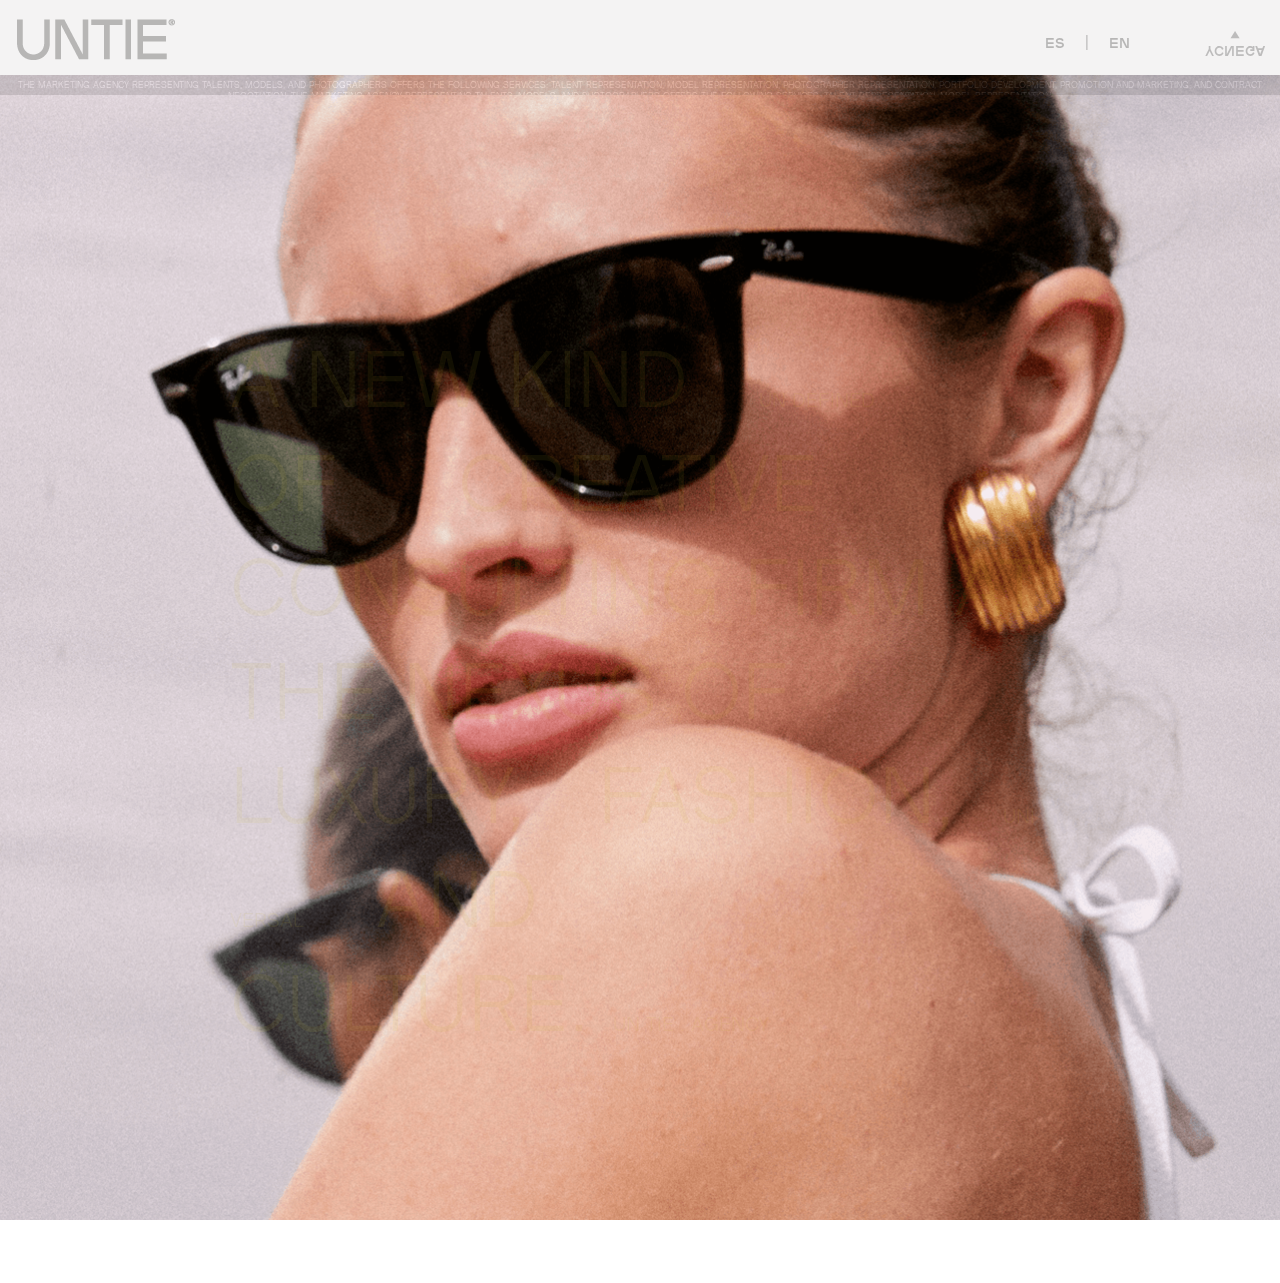
==== index.html @ 55432524 "Master 2" ====
<!DOCTYPE html>
<html lang="en">
  <head>
    <meta charset="UTF-8" />
    <meta http-equiv="X-UA-Compatible" content="IE=edge" />
    <meta name="viewport" content="width=device-width, initial-scale=1.0" />
    <title>untie.agency</title>
    <link rel="stylesheet" href="index.css" />
    <script src="https://code.jquery.com/jquery-3.6.0.min.js"></script>
  </head>
  <body>
    <div class="main-section">
      <div class="carousel-container">
        <div
          class="image-slide"
          style="background-image: url(PHOTOS/01.png)"
        ></div>
        <div
          class="image-slide"
          style="background-image: url(PHOTOS/02.png)"
        ></div>
        <div
          class="image-slide"
          style="background-image: url(PHOTOS/03.png)"
        ></div>
        <div
          class="image-slide"
          style="background-image: url(PHOTOS/04.png)"
        ></div>
        <div
          class="image-slide"
          style="background-image: url(PHOTOS/05.png)"
        ></div>
        <div
          class="image-slide"
          style="background-image: url(PHOTOS/06.png)"
        ></div>
        <div
          class="image-slide"
          style="background-image: url(PHOTOS/07.png)"
        ></div>
        <div
          class="image-slide"
          style="background-image: url(PHOTOS/08.png)"
        ></div>
        <div
          class="image-slide"
          style="background-image: url(PHOTOS/09.png)"
        ></div>
        <div
          class="image-slide"
          style="background-image: url(PHOTOS/10.png)"
        ></div>
        <div
          class="image-slide"
          style="background-image: url(PHOTOS/11.png)"
        ></div>
        <div
          class="image-slide"
          style="background-image: url(PHOTOS/12.png)"
        ></div>
        <div
          class="image-slide"
          style="background-image: url(PHOTOS/13.png)"
        ></div>
        <div
          class="image-slide"
          style="background-image: url(PHOTOS/14.png)"
        ></div>
        <div
          class="image-slide"
          style="background-image: url(PHOTOS/15.png)"
        ></div>
        <div
          class="image-slide"
          style="background-image: url(PHOTOS/16.png)"
        ></div>
        <!-- nav -->
        <nav>
          <div class="navbar">
            <a href="index.html"
              ><img
                src="LOGO/UNTIE_LOGO 2 mas peque.png"
                alt="UNTIE LOGO"
                class="nav-logo"
            /></a>
            <div class="nav-buttons">
              <div class="language-button-container">
                <button class="language-button"><a href="#">ES</a></button>
                <span class="language-button-span">|</span>
                <button class="language-button"><a href="#">EN</a></button>
              </div>
              <button class="hamburger-button" id="toggleButton">
                <span class="hamburger-button-triangle"> ▼</span><br />
                <span class="hamburger-button-agency">YCNEGA </span>
              </button>
            </div>
          </div>
        </nav>
        <div id="overlay">
          <div class="nav-menu">
            <div id="nav-content">
              <ul>
                <li class="nav-menu-b">
                  <a href="index.html"><p class="justify-text">ABOUT</p></a>
                </li>
                <li class="nav-menu-b">
                  <a href="#"><p class="justify-text">TALENTS</p></a>
                </li>
                <li class="nav-menu-b">
                  <a href="#"><p class="justify-text">WHAT WE DO</p></a>
                </li>
                <li class="nav-menu-a">
                  <a href="#"><p class="justify-text">TALENT MANAGEMENT</p></a>
                </li>
                <li class="nav-menu-a">
                  <a href="#"><p class="justify-text">STRATEGY</p></a>
                </li>
                <li class="nav-menu-a">
                  <a href="#"><p class="justify-text">BRANDING</p></a>
                </li>
                <li class="nav-menu-a">
                  <a href="#"><p class="justify-text">DIGITAL</p></a>
                </li>
                <li class="nav-menu-a">
                  <a href="#"><p class="justify-text">CONTENT PRODUCTION</p></a>
                </li>
                <li class="nav-menu-a">
                  <a href="#"><p class="justify-text">PUBLIC RELATIONS</p></a>
                </li>
                <li class="nav-menu-b">
                  <a href="#"><p class="justify-text">TEAM</p></a>
                </li>
                <li class="nav-menu-b">
                  <a href="#"><p class="justify-text">WORK WITH US</p></a>
                </li>
              </ul>
            </div>
          </div>
        </div>
        <!-- text-bar -->

        <div class="textbar">
          <p class="textbar-text">
            The marketing agency representing talents, models, and photographers
            offers the following services: talent representation, model
            representation, photographer representation, portfolio development,
            promotion and marketing, and contract negotiation. The marketing
            agency representing talents, models, and photographers offers the
            following services: talent representation, model representation,
          </p>
        </div>

        <!-- main tittle  -->

        <div class="main-tittle">
          <h1>
            A NEW KIND &nbsp <span>UN DEFINED</span> &nbsp OF &nbsp &nbsp
            CREATIVE <br />
            CONSULTING FIRM AT THE NEXUS OF <br />LUXURY, &nbsp FASHION,
            &nbsp<span>UNI VERSAL</span> &nbsp AND <br />CULTURE.
            <span>UN TIE . AGENCY</span>
          </h1>
        </div>
      </div>
    </div>
    <script src="index.js"></script>
  </body>
</html>
---- index.css ----
@font-face {
    font-family: "plaak-light";
    src: url("Fonts/Plaak\ -\ 26-Ney-Light-205TF.ttf");
  }
  @font-face {
    font-family: "plaak-regular";
    src: url("Fonts/Plaak\ -\ 36-Ney-Regular-205TF.ttf");
  }
  @font-face {
    font-family: "plaak-bold";
    src: url("Fonts/Plaak\ -\ 46-Ney-Bold-205TF.ttf");
  }
  @font-face {
    font-family: "plaak-heavy";
    src: url("Fonts/Plaak\ -\ 56-Ney-Heavy-205TF.ttf");
  }

* {
    padding: 0;
    margin: 0;
    box-sizing: border-box;
  }


  body {
    font-family: "plaak-light", sans-serif;
  }

  .main-section {
    height: 1220px;
    width: auto;
  }

/* carousel */

  .carousel-container {
    position: relative;
    width: 100%;
    height: 100%;
  }
  
  .image-slide {
    background-size: cover;
    background-position: center;
    position: absolute;
    width: 100%;
    height: 100%;
    transition: opacity 2s ease-in-out;
    opacity: 0;
  }
  
  .image-slide:first-child {
    opacity: 1;
  }  
/* navbar */

  nav {
    background-color:transparent;
    overflow: hidden;
    position: sticky;
    top: 0;
    left: 0;
    width: 100%;
    z-index: 999;
    opacity: 1;
    height: 75px;
  }

 nav:hover {
    background-color: #f4f3f3;
  } 

  .navbar {
    display: flex;
    justify-content: space-between;
    align-items: center;
    background-color: transparent;
    overflow: hidden;
  }

   .nav-logo {
    padding: 10px;
  } 
  
  .nav-buttons {
    border: none;
    background-color: transparent;
    cursor: pointer;
    display: flex;
    padding: 15px;
  }
  
  .hamburger-button {
    background-color: transparent;
    color:  #333;
    border: none;
    cursor: pointer;
    font-family: "plaak-bold";

  }

  .hamburger-button-triangle {
    transform: rotateY(180deg);
    transform: rotateX(180deg);
    display: inline-block;
  }

  .hamburger-button-agency {
    transform: rotateY(180deg);
    transform: rotateX(180deg);
    display: inline-block;
  }
  
  .newPosition {
    transform: rotateY(180deg);
    transform: rotateX(180deg);
    display: inline-block;
  }

  .language-button-container {
    margin-right: 60px;
    display: flex;
  }
  .language-button {
    font-weight: bold;
    border: none;
    background-color: transparent;
    font-family: "plaak-bold";
  }

  
  .language-button a {
    background-color: transparent;
    color: #1d1d1b;
    padding: 10px 15px;
    text-decoration: none;
  }
  
  .language-button a:hover {
    /* background-color: #333; */
    color: #1d1d1b;
  }
  
  .language-button-span {
    padding: 5px;
  }
  #overlay {
    display: none;
    position: fixed;
    top: 0;
    left: 0;
    width: 100%;
    height: 100%;
    background-color: transparent;
    z-index: 998;
  }
  
  .nav-menu {
    position: fixed;
    top: 0;
    left: 0;
    width: 100%;
    height: 100%;
    background-color: #1d1d1b;
    font-size: 36px;
    letter-spacing: -2.3px;
    box-sizing: border-box;
    z-index: 999;
    display: flex;
    justify-content: center;
    align-items: center;
    flex-direction: column;
    word-spacing: -1px;
  }

  .nav-menu ul {
    list-style: none;
    padding: 0;
  }
  
  .nav-menu ul li {
    margin-bottom: 20px;
  }
  
  .nav-menu ul li a {
    color:#f4f3f3;
    text-decoration: none;
    text-align: center;
  }

  .nav-menu-a {
    font-size: 15px;
    letter-spacing: -0.4px;
    margin-top: -12px;
  }

  .nav-menu-a:hover {
    font-size: 15.8px;
    letter-spacing: 0.8px;
    transition: 0.5s ease-in-out;
  }
  .nav-menu-b:hover {
    font-size: 38px;
    letter-spacing: 1px;
    transition: 0.5s ease-in-out;
  }

  .nav-menu ul li a:hover {
    color: #ffffff;
  }
  
/* textbar */

  .textbar {
    position: relative;
    height: 20px;
    align-items: center;
    overflow: hidden;
    background-color:#1d1d1b;
    padding: 4px;
    /* opacity: 0.9; */
  }
  
  .textbar-text {
    position: relative;
    /* margin-top: 8px; */
    /* margin-bottom: 8px; */
    color: #f4f3f3;
    font-size: 9px;
    overflow: hidden;
    text-align: center;
    padding-bottom: 0.3px;
  }

.animate {
    animation: move-left 28s linear infinite; 
  }
  
  @keyframes move-left {
    0% {
      right: 0;
    }
    100% {
      right: calc(100vw - 100px);
    }
  }
  
/* main tittle */

.main-tittle {
    display: flex;
    justify-content: center;
    flex-direction: column;
    align-items: center;
    align-content: center;
    padding: 230px;
    line-height: 1.3;
  }
  
  .main-tittle h1 {
    position: relative;
    font-family: "plaak-light";
    font-size: 80px;
    color: #cbb921;
    mix-blend-mode: exclusion;
    font-weight: 205;
  }
  
  .main-tittle span {
    position: relative;
    font-family: "plaak-light";
    font-size: 20px;
    color: #cbb921;
    mix-blend-mode: exclusion;
    font-weight: 205;
  }
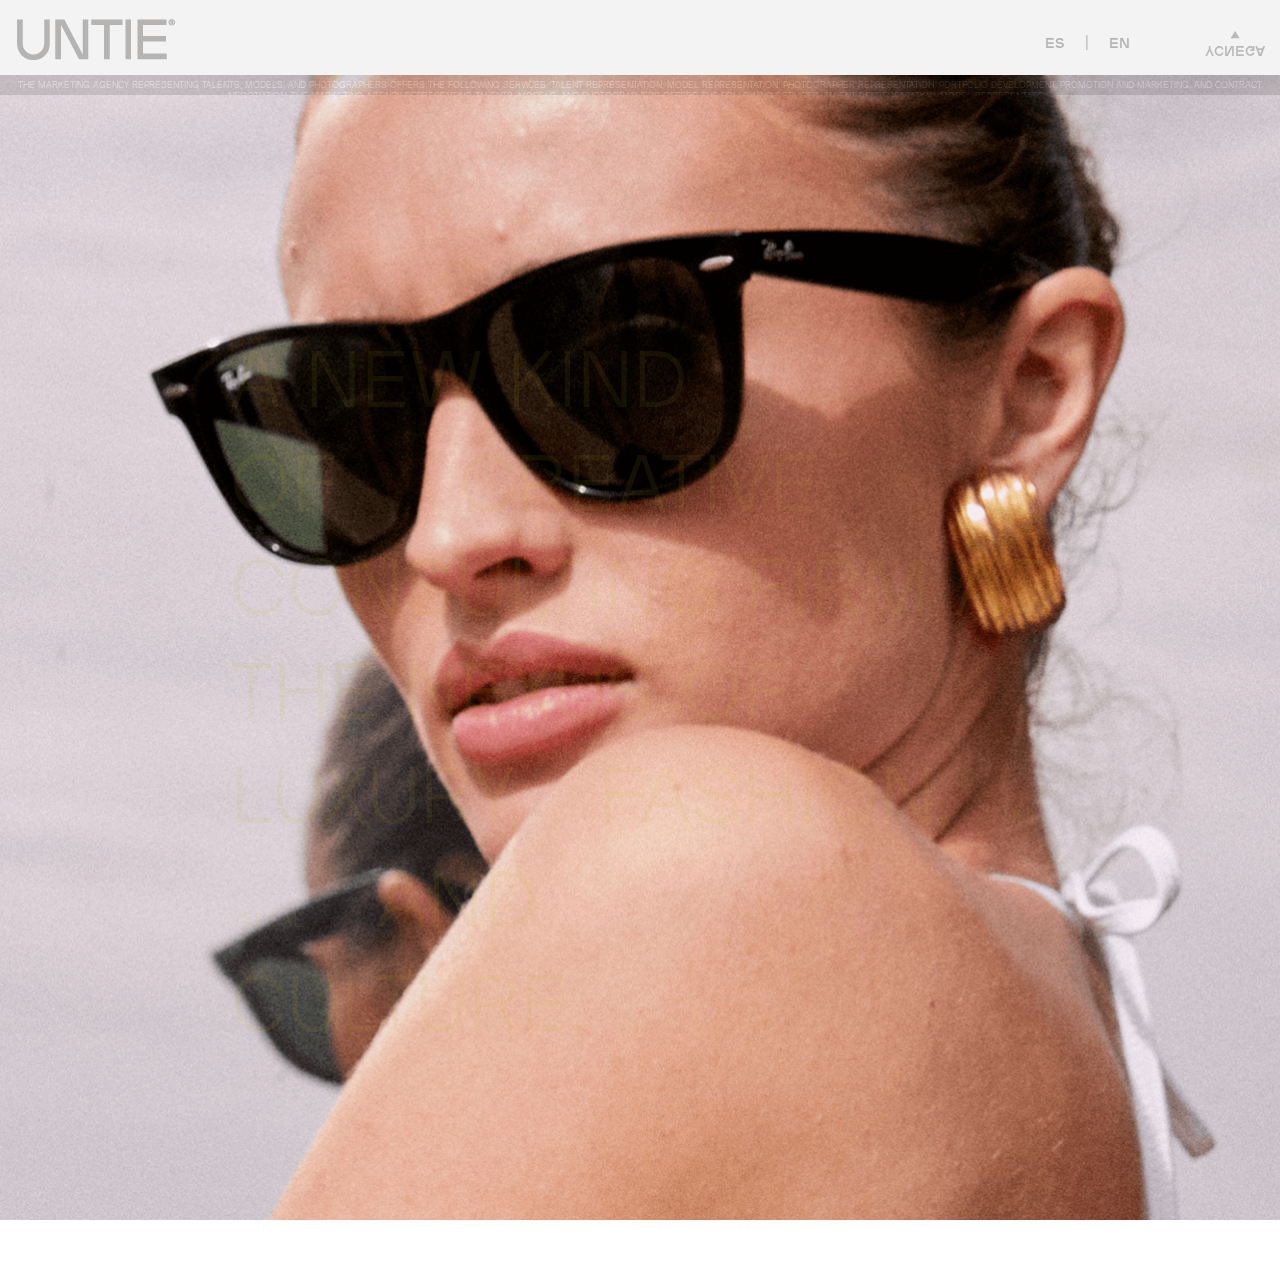
==== commit cca1b480: "Add files via upload" ====
--- a/index.html
+++ b/index.html
@@ -1,169 +1,169 @@
-<!DOCTYPE html>
-<html lang="en">
-  <head>
-    <meta charset="UTF-8" />
-    <meta http-equiv="X-UA-Compatible" content="IE=edge" />
-    <meta name="viewport" content="width=device-width, initial-scale=1.0" />
-    <title>untie.agency</title>
-    <link rel="stylesheet" href="index.css" />
-    <script src="https://code.jquery.com/jquery-3.6.0.min.js"></script>
-  </head>
-  <body>
-    <div class="main-section">
-      <div class="carousel-container">
-        <div
-          class="image-slide"
-          style="background-image: url(PHOTOS/01.png)"
-        ></div>
-        <div
-          class="image-slide"
-          style="background-image: url(PHOTOS/02.png)"
-        ></div>
-        <div
-          class="image-slide"
-          style="background-image: url(PHOTOS/03.png)"
-        ></div>
-        <div
-          class="image-slide"
-          style="background-image: url(PHOTOS/04.png)"
-        ></div>
-        <div
-          class="image-slide"
-          style="background-image: url(PHOTOS/05.png)"
-        ></div>
-        <div
-          class="image-slide"
-          style="background-image: url(PHOTOS/06.png)"
-        ></div>
-        <div
-          class="image-slide"
-          style="background-image: url(PHOTOS/07.png)"
-        ></div>
-        <div
-          class="image-slide"
-          style="background-image: url(PHOTOS/08.png)"
-        ></div>
-        <div
-          class="image-slide"
-          style="background-image: url(PHOTOS/09.png)"
-        ></div>
-        <div
-          class="image-slide"
-          style="background-image: url(PHOTOS/10.png)"
-        ></div>
-        <div
-          class="image-slide"
-          style="background-image: url(PHOTOS/11.png)"
-        ></div>
-        <div
-          class="image-slide"
-          style="background-image: url(PHOTOS/12.png)"
-        ></div>
-        <div
-          class="image-slide"
-          style="background-image: url(PHOTOS/13.png)"
-        ></div>
-        <div
-          class="image-slide"
-          style="background-image: url(PHOTOS/14.png)"
-        ></div>
-        <div
-          class="image-slide"
-          style="background-image: url(PHOTOS/15.png)"
-        ></div>
-        <div
-          class="image-slide"
-          style="background-image: url(PHOTOS/16.png)"
-        ></div>
-        <!-- nav -->
-        <nav>
-          <div class="navbar">
-            <a href="index.html"
-              ><img
-                src="LOGO/UNTIE_LOGO 2 mas peque.png"
-                alt="UNTIE LOGO"
-                class="nav-logo"
-            /></a>
-            <div class="nav-buttons">
-              <div class="language-button-container">
-                <button class="language-button"><a href="#">ES</a></button>
-                <span class="language-button-span">|</span>
-                <button class="language-button"><a href="#">EN</a></button>
-              </div>
-              <button class="hamburger-button" id="toggleButton">
-                <span class="hamburger-button-triangle"> ▼</span><br />
-                <span class="hamburger-button-agency">YCNEGA </span>
-              </button>
-            </div>
-          </div>
-        </nav>
-        <div id="overlay">
-          <div class="nav-menu">
-            <div id="nav-content">
-              <ul>
-                <li class="nav-menu-b">
-                  <a href="index.html"><p class="justify-text">ABOUT</p></a>
-                </li>
-                <li class="nav-menu-b">
-                  <a href="#"><p class="justify-text">TALENTS</p></a>
-                </li>
-                <li class="nav-menu-b">
-                  <a href="#"><p class="justify-text">WHAT WE DO</p></a>
-                </li>
-                <li class="nav-menu-a">
-                  <a href="#"><p class="justify-text">TALENT MANAGEMENT</p></a>
-                </li>
-                <li class="nav-menu-a">
-                  <a href="#"><p class="justify-text">STRATEGY</p></a>
-                </li>
-                <li class="nav-menu-a">
-                  <a href="#"><p class="justify-text">BRANDING</p></a>
-                </li>
-                <li class="nav-menu-a">
-                  <a href="#"><p class="justify-text">DIGITAL</p></a>
-                </li>
-                <li class="nav-menu-a">
-                  <a href="#"><p class="justify-text">CONTENT PRODUCTION</p></a>
-                </li>
-                <li class="nav-menu-a">
-                  <a href="#"><p class="justify-text">PUBLIC RELATIONS</p></a>
-                </li>
-                <li class="nav-menu-b">
-                  <a href="#"><p class="justify-text">TEAM</p></a>
-                </li>
-                <li class="nav-menu-b">
-                  <a href="#"><p class="justify-text">WORK WITH US</p></a>
-                </li>
-              </ul>
-            </div>
-          </div>
-        </div>
-        <!-- text-bar -->
-
-        <div class="textbar">
-          <p class="textbar-text">
-            The marketing agency representing talents, models, and photographers
-            offers the following services: talent representation, model
-            representation, photographer representation, portfolio development,
-            promotion and marketing, and contract negotiation. The marketing
-            agency representing talents, models, and photographers offers the
-            following services: talent representation, model representation,
-          </p>
-        </div>
-
-        <!-- main tittle  -->
-
-        <div class="main-tittle">
-          <h1>
-            A NEW KIND &nbsp <span>UN DEFINED</span> &nbsp OF &nbsp &nbsp
-            CREATIVE <br />
-            CONSULTING FIRM AT THE NEXUS OF <br />LUXURY, &nbsp FASHION,
-            &nbsp<span>UNI VERSAL</span> &nbsp AND <br />CULTURE.
-            <span>UN TIE . AGENCY</span>
-          </h1>
-        </div>
-      </div>
-    </div>
-    <script src="index.js"></script>
-  </body>
-</html>
+<!DOCTYPE html>
+<html lang="en">
+  <head>
+    <meta charset="UTF-8" />
+    <meta http-equiv="X-UA-Compatible" content="IE=edge" />
+    <meta name="viewport" content="width=device-width, initial-scale=1.0" />
+    <title>untie.agency</title>
+    <link rel="stylesheet" href="index.css" />
+    <script src="https://code.jquery.com/jquery-3.6.0.min.js"></script>
+  </head>
+  <body>
+    <div class="main-section">
+      <div class="carousel-container">
+        <div
+          class="image-slide"
+          style="background-image: url(PHOTOS/01.png)"
+        ></div>
+        <div
+          class="image-slide"
+          style="background-image: url(PHOTOS/02.png)"
+        ></div>
+        <div
+          class="image-slide"
+          style="background-image: url(PHOTOS/03.png)"
+        ></div>
+        <div
+          class="image-slide"
+          style="background-image: url(PHOTOS/04.png)"
+        ></div>
+        <div
+          class="image-slide"
+          style="background-image: url(PHOTOS/05.png)"
+        ></div>
+        <div
+          class="image-slide"
+          style="background-image: url(PHOTOS/06.png)"
+        ></div>
+        <div
+          class="image-slide"
+          style="background-image: url(PHOTOS/07.png)"
+        ></div>
+        <div
+          class="image-slide"
+          style="background-image: url(PHOTOS/08.png)"
+        ></div>
+        <div
+          class="image-slide"
+          style="background-image: url(PHOTOS/09.png)"
+        ></div>
+        <div
+          class="image-slide"
+          style="background-image: url(PHOTOS/10.png)"
+        ></div>
+        <div
+          class="image-slide"
+          style="background-image: url(PHOTOS/11.png)"
+        ></div>
+        <div
+          class="image-slide"
+          style="background-image: url(PHOTOS/12.png)"
+        ></div>
+        <div
+          class="image-slide"
+          style="background-image: url(PHOTOS/13.png)"
+        ></div>
+        <div
+          class="image-slide"
+          style="background-image: url(PHOTOS/14.png)"
+        ></div>
+        <div
+          class="image-slide"
+          style="background-image: url(PHOTOS/15.png)"
+        ></div>
+        <div
+          class="image-slide"
+          style="background-image: url(PHOTOS/16.png)"
+        ></div>
+        <!-- nav -->
+        <nav>
+          <div class="navbar">
+            <a href="index.html"
+              ><img
+                src="LOGO/UNTIE_LOGO 2 mas peque.png"
+                alt="UNTIE LOGO"
+                class="nav-logo"
+            /></a>
+            <div class="nav-buttons">
+              <div class="language-button-container">
+                <button class="language-button"><a href="#">ES</a></button>
+                <span class="language-button-span">|</span>
+                <button class="language-button"><a href="#">EN</a></button>
+              </div>
+              <button class="hamburger-button" id="toggleButton">
+                <span class="hamburger-button-triangle"> ▼</span><br />
+                <span class="hamburger-button-agency">YCNEGA </span>
+              </button>
+            </div>
+          </div>
+        </nav>
+        <div id="overlay">
+          <div class="nav-menu">
+            <div id="nav-content">
+              <ul>
+                <li class="nav-menu-b">
+                  <a href="index.html"><p class="justify-text">ABOUT</p></a>
+                </li>
+                <li class="nav-menu-b">
+                  <a href="#"><p class="justify-text">TALENTS</p></a>
+                </li>
+                <li class="nav-menu-b">
+                  <a href="#"><p class="justify-text">WHAT WE DO</p></a>
+                </li>
+                <li class="nav-menu-a">
+                  <a href="#"><p class="justify-text">TALENT MANAGEMENT</p></a>
+                </li>
+                <li class="nav-menu-a">
+                  <a href="#"><p class="justify-text">STRATEGY</p></a>
+                </li>
+                <li class="nav-menu-a">
+                  <a href="#"><p class="justify-text">BRANDING</p></a>
+                </li>
+                <li class="nav-menu-a">
+                  <a href="#"><p class="justify-text">DIGITAL</p></a>
+                </li>
+                <li class="nav-menu-a">
+                  <a href="#"><p class="justify-text">CONTENT PRODUCTION</p></a>
+                </li>
+                <li class="nav-menu-a">
+                  <a href="#"><p class="justify-text">PUBLIC RELATIONS</p></a>
+                </li>
+                <li class="nav-menu-b">
+                  <a href="#"><p class="justify-text">TEAM</p></a>
+                </li>
+                <li class="nav-menu-b">
+                  <a href="#"><p class="justify-text">WORK WITH US</p></a>
+                </li>
+              </ul>
+            </div>
+          </div>
+        </div>
+        <!-- text-bar -->
+
+        <div class="textbar">
+          <p class="textbar-text">
+            The marketing agency representing talents, models, and photographers
+            offers the following services: talent representation, model
+            representation, photographer representation, portfolio development,
+            promotion and marketing, and contract negotiation. The marketing
+            agency representing talents, models, and photographers offers the
+            following services: talent representation, model representation,
+          </p>
+        </div>
+
+        <!-- main tittle  -->
+
+        <div class="main-tittle">
+          <h1>
+            A NEW KIND &nbsp <span>UN DEFINED</span> &nbsp OF &nbsp &nbsp
+            CREATIVE <br />
+            CONSULTING FIRM AT THE NEXUS OF <br />LUXURY, &nbsp FASHION,
+            &nbsp<span>UNI VERSAL</span> &nbsp AND <br />CULTURE.
+            <span>UN TIE . AGENCY</span>
+          </h1>
+        </div>
+      </div>
+    </div>
+    <script src="index.js"></script>
+  </body>
+</html>
--- a/index.css
+++ b/index.css
@@ -1,276 +1,276 @@
-@font-face {
-    font-family: "plaak-light";
-    src: url("Fonts/Plaak\ -\ 26-Ney-Light-205TF.ttf");
-  }
-  @font-face {
-    font-family: "plaak-regular";
-    src: url("Fonts/Plaak\ -\ 36-Ney-Regular-205TF.ttf");
-  }
-  @font-face {
-    font-family: "plaak-bold";
-    src: url("Fonts/Plaak\ -\ 46-Ney-Bold-205TF.ttf");
-  }
-  @font-face {
-    font-family: "plaak-heavy";
-    src: url("Fonts/Plaak\ -\ 56-Ney-Heavy-205TF.ttf");
-  }
-
-* {
-    padding: 0;
-    margin: 0;
-    box-sizing: border-box;
-  }
-
-
-  body {
-    font-family: "plaak-light", sans-serif;
-  }
-
-  .main-section {
-    height: 1220px;
-    width: auto;
-  }
-
-/* carousel */
-
-  .carousel-container {
-    position: relative;
-    width: 100%;
-    height: 100%;
-  }
-  
-  .image-slide {
-    background-size: cover;
-    background-position: center;
-    position: absolute;
-    width: 100%;
-    height: 100%;
-    transition: opacity 2s ease-in-out;
-    opacity: 0;
-  }
-  
-  .image-slide:first-child {
-    opacity: 1;
-  }  
-/* navbar */
-
-  nav {
-    background-color:transparent;
-    overflow: hidden;
-    position: sticky;
-    top: 0;
-    left: 0;
-    width: 100%;
-    z-index: 999;
-    opacity: 1;
-    height: 75px;
-  }
-
- nav:hover {
-    background-color: #f4f3f3;
-  } 
-
-  .navbar {
-    display: flex;
-    justify-content: space-between;
-    align-items: center;
-    background-color: transparent;
-    overflow: hidden;
-  }
-
-   .nav-logo {
-    padding: 10px;
-  } 
-  
-  .nav-buttons {
-    border: none;
-    background-color: transparent;
-    cursor: pointer;
-    display: flex;
-    padding: 15px;
-  }
-  
-  .hamburger-button {
-    background-color: transparent;
-    color:  #333;
-    border: none;
-    cursor: pointer;
-    font-family: "plaak-bold";
-
-  }
-
-  .hamburger-button-triangle {
-    transform: rotateY(180deg);
-    transform: rotateX(180deg);
-    display: inline-block;
-  }
-
-  .hamburger-button-agency {
-    transform: rotateY(180deg);
-    transform: rotateX(180deg);
-    display: inline-block;
-  }
-  
-  .newPosition {
-    transform: rotateY(180deg);
-    transform: rotateX(180deg);
-    display: inline-block;
-  }
-
-  .language-button-container {
-    margin-right: 60px;
-    display: flex;
-  }
-  .language-button {
-    font-weight: bold;
-    border: none;
-    background-color: transparent;
-    font-family: "plaak-bold";
-  }
-
-  
-  .language-button a {
-    background-color: transparent;
-    color: #1d1d1b;
-    padding: 10px 15px;
-    text-decoration: none;
-  }
-  
-  .language-button a:hover {
-    /* background-color: #333; */
-    color: #1d1d1b;
-  }
-  
-  .language-button-span {
-    padding: 5px;
-  }
-  #overlay {
-    display: none;
-    position: fixed;
-    top: 0;
-    left: 0;
-    width: 100%;
-    height: 100%;
-    background-color: transparent;
-    z-index: 998;
-  }
-  
-  .nav-menu {
-    position: fixed;
-    top: 0;
-    left: 0;
-    width: 100%;
-    height: 100%;
-    background-color: #1d1d1b;
-    font-size: 36px;
-    letter-spacing: -2.3px;
-    box-sizing: border-box;
-    z-index: 999;
-    display: flex;
-    justify-content: center;
-    align-items: center;
-    flex-direction: column;
-    word-spacing: -1px;
-  }
-
-  .nav-menu ul {
-    list-style: none;
-    padding: 0;
-  }
-  
-  .nav-menu ul li {
-    margin-bottom: 20px;
-  }
-  
-  .nav-menu ul li a {
-    color:#f4f3f3;
-    text-decoration: none;
-    text-align: center;
-  }
-
-  .nav-menu-a {
-    font-size: 15px;
-    letter-spacing: -0.4px;
-    margin-top: -12px;
-  }
-
-  .nav-menu-a:hover {
-    font-size: 15.8px;
-    letter-spacing: 0.8px;
-    transition: 0.5s ease-in-out;
-  }
-  .nav-menu-b:hover {
-    font-size: 38px;
-    letter-spacing: 1px;
-    transition: 0.5s ease-in-out;
-  }
-
-  .nav-menu ul li a:hover {
-    color: #ffffff;
-  }
-  
-/* textbar */
-
-  .textbar {
-    position: relative;
-    height: 20px;
-    align-items: center;
-    overflow: hidden;
-    background-color:#1d1d1b;
-    padding: 4px;
-    /* opacity: 0.9; */
-  }
-  
-  .textbar-text {
-    position: relative;
-    /* margin-top: 8px; */
-    /* margin-bottom: 8px; */
-    color: #f4f3f3;
-    font-size: 9px;
-    overflow: hidden;
-    text-align: center;
-    padding-bottom: 0.3px;
-  }
-
-.animate {
-    animation: move-left 28s linear infinite; 
-  }
-  
-  @keyframes move-left {
-    0% {
-      right: 0;
-    }
-    100% {
-      right: calc(100vw - 100px);
-    }
-  }
-  
-/* main tittle */
-
-.main-tittle {
-    display: flex;
-    justify-content: center;
-    flex-direction: column;
-    align-items: center;
-    align-content: center;
-    padding: 230px;
-    line-height: 1.3;
-  }
-  
-  .main-tittle h1 {
-    position: relative;
-    font-family: "plaak-light";
-    font-size: 80px;
-    color: #cbb921;
-    mix-blend-mode: exclusion;
-    font-weight: 205;
-  }
-  
-  .main-tittle span {
-    position: relative;
-    font-family: "plaak-light";
-    font-size: 20px;
-    color: #cbb921;
-    mix-blend-mode: exclusion;
-    font-weight: 205;
+@font-face {
+    font-family: "plaak-light";
+    src: url("Fonts/Plaak\ -\ 26-Ney-Light-205TF.ttf");
+  }
+  @font-face {
+    font-family: "plaak-regular";
+    src: url("Fonts/Plaak\ -\ 36-Ney-Regular-205TF.ttf");
+  }
+  @font-face {
+    font-family: "plaak-bold";
+    src: url("Fonts/Plaak\ -\ 46-Ney-Bold-205TF.ttf");
+  }
+  @font-face {
+    font-family: "plaak-heavy";
+    src: url("Fonts/Plaak\ -\ 56-Ney-Heavy-205TF.ttf");
+  }
+
+* {
+    padding: 0;
+    margin: 0;
+    box-sizing: border-box;
+  }
+
+
+  body {
+    font-family: "plaak-light", sans-serif;
+  }
+
+  .main-section {
+    height: 1220px;
+    width: auto;
+  }
+
+/* carousel */
+
+  .carousel-container {
+    position: relative;
+    width: 100%;
+    height: 100%;
+  }
+  
+  .image-slide {
+    background-size: cover;
+    background-position: center;
+    position: absolute;
+    width: 100%;
+    height: 100%;
+    transition: opacity 2s ease-in-out;
+    opacity: 0;
+  }
+  
+  .image-slide:first-child {
+    opacity: 1;
+  }  
+/* navbar */
+
+  nav {
+    background-color:transparent;
+    overflow: hidden;
+    position: sticky;
+    top: 0;
+    left: 0;
+    width: 100%;
+    z-index: 999;
+    opacity: 1;
+    height: 75px;
+  }
+
+ nav:hover {
+    background-color: #f4f3f3;
+  } 
+
+  .navbar {
+    display: flex;
+    justify-content: space-between;
+    align-items: center;
+    background-color: transparent;
+    overflow: hidden;
+  }
+
+   .nav-logo {
+    padding: 10px;
+  } 
+  
+  .nav-buttons {
+    border: none;
+    background-color: transparent;
+    cursor: pointer;
+    display: flex;
+    padding: 15px;
+  }
+  
+  .hamburger-button {
+    background-color: transparent;
+    color:  #333;
+    border: none;
+    cursor: pointer;
+    font-family: "plaak-bold";
+
+  }
+
+  .hamburger-button-triangle {
+    transform: rotateY(180deg);
+    transform: rotateX(180deg);
+    display: inline-block;
+  }
+
+  .hamburger-button-agency {
+    transform: rotateY(180deg);
+    transform: rotateX(180deg);
+    display: inline-block;
+  }
+  
+  .newPosition {
+    transform: rotateY(180deg);
+    transform: rotateX(180deg);
+    display: inline-block;
+  }
+
+  .language-button-container {
+    margin-right: 60px;
+    display: flex;
+  }
+  .language-button {
+    font-weight: bold;
+    border: none;
+    background-color: transparent;
+    font-family: "plaak-bold";
+  }
+
+  
+  .language-button a {
+    background-color: transparent;
+    color: #1d1d1b;
+    padding: 10px 15px;
+    text-decoration: none;
+  }
+  
+  .language-button a:hover {
+    /* background-color: #333; */
+    color: #1d1d1b;
+  }
+  
+  .language-button-span {
+    padding: 5px;
+  }
+  #overlay {
+    display: none;
+    position: fixed;
+    top: 0;
+    left: 0;
+    width: 100%;
+    height: 100%;
+    background-color: transparent;
+    z-index: 998;
+  }
+  
+  .nav-menu {
+    position: fixed;
+    top: 0;
+    left: 0;
+    width: 100%;
+    height: 100%;
+    background-color: #1d1d1b;
+    font-size: 36px;
+    letter-spacing: -2.3px;
+    box-sizing: border-box;
+    z-index: 999;
+    display: flex;
+    justify-content: center;
+    align-items: center;
+    flex-direction: column;
+    word-spacing: -1px;
+  }
+
+  .nav-menu ul {
+    list-style: none;
+    padding: 0;
+  }
+  
+  .nav-menu ul li {
+    margin-bottom: 20px;
+  }
+  
+  .nav-menu ul li a {
+    color:#f4f3f3;
+    text-decoration: none;
+    text-align: center;
+  }
+
+  .nav-menu-a {
+    font-size: 15px;
+    letter-spacing: -0.4px;
+    margin-top: -12px;
+  }
+
+  .nav-menu-a:hover {
+    font-size: 15.8px;
+    letter-spacing: 0.8px;
+    transition: 0.5s ease-in-out;
+  }
+  .nav-menu-b:hover {
+    font-size: 38px;
+    letter-spacing: 1px;
+    transition: 0.5s ease-in-out;
+  }
+
+  .nav-menu ul li a:hover {
+    color: #ffffff;
+  }
+  
+/* textbar */
+
+  .textbar {
+    position: relative;
+    height: 20px;
+    align-items: center;
+    overflow: hidden;
+    background-color:#1d1d1b;
+    padding: 4px;
+    /* opacity: 0.9; */
+  }
+  
+  .textbar-text {
+    position: relative;
+    /* margin-top: 8px; */
+    /* margin-bottom: 8px; */
+    color: #f4f3f3;
+    font-size: 9px;
+    overflow: hidden;
+    text-align: center;
+    padding-bottom: 0.3px;
+  }
+
+.animate {
+    animation: move-left 28s linear infinite; 
+  }
+  
+  @keyframes move-left {
+    0% {
+      right: 0;
+    }
+    100% {
+      right: calc(100vw - 100px);
+    }
+  }
+  
+/* main tittle */
+
+.main-tittle {
+    display: flex;
+    justify-content: center;
+    flex-direction: column;
+    align-items: center;
+    align-content: center;
+    padding: 230px;
+    line-height: 1.3;
+  }
+  
+  .main-tittle h1 {
+    position: relative;
+    font-family: "plaak-light";
+    font-size: 80px;
+    color: #cbb921;
+    mix-blend-mode: exclusion;
+    font-weight: 205;
+  }
+  
+  .main-tittle span {
+    position: relative;
+    font-family: "plaak-light";
+    font-size: 20px;
+    color: #cbb921;
+    mix-blend-mode: exclusion;
+    font-weight: 205;
   }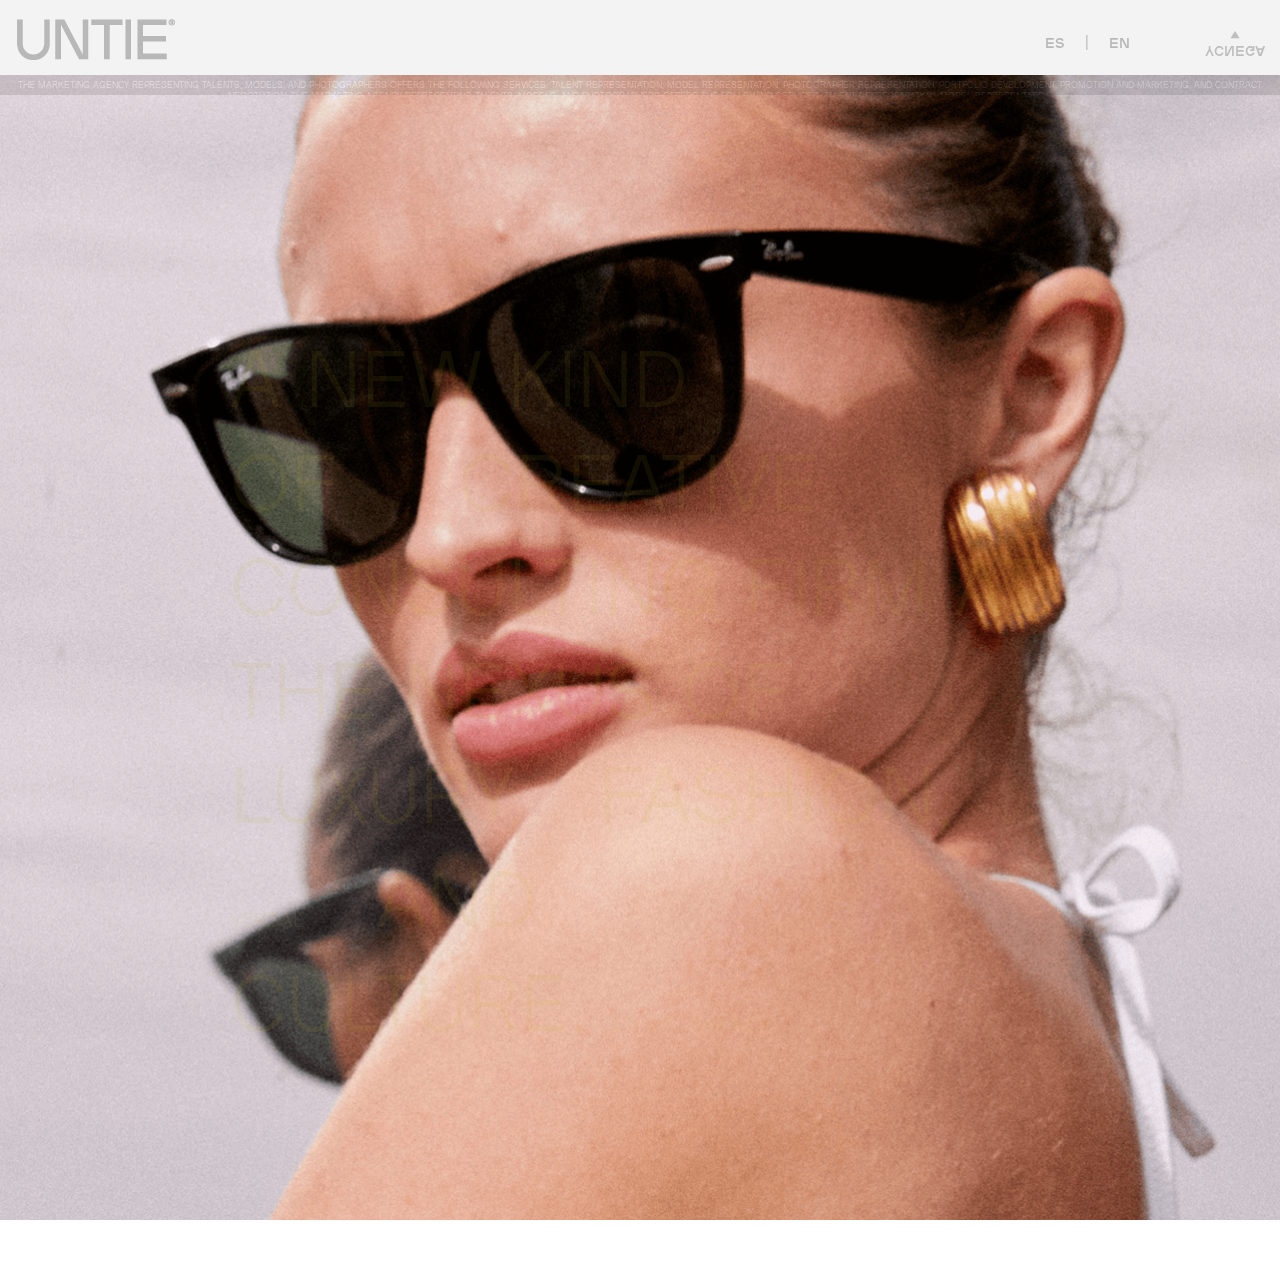
==== commit 0a1f8ff9: "Update index.html" ====
--- a/index.html
+++ b/index.html
@@ -13,74 +13,74 @@
       <div class="carousel-container">
         <div
           class="image-slide"
-          style="background-image: url(PHOTOS/01.png)"
+          style="background-image: url(01.png)"
         ></div>
         <div
           class="image-slide"
-          style="background-image: url(PHOTOS/02.png)"
+          style="background-image: url(02.png)"
         ></div>
         <div
           class="image-slide"
-          style="background-image: url(PHOTOS/03.png)"
+          style="background-image: url(03.png)"
         ></div>
         <div
           class="image-slide"
-          style="background-image: url(PHOTOS/04.png)"
+          style="background-image: url(04.png)"
         ></div>
         <div
           class="image-slide"
-          style="background-image: url(PHOTOS/05.png)"
+          style="background-image: url(05.png)"
         ></div>
         <div
           class="image-slide"
-          style="background-image: url(PHOTOS/06.png)"
+          style="background-image: url(06.png)"
         ></div>
         <div
           class="image-slide"
-          style="background-image: url(PHOTOS/07.png)"
+          style="background-image: url(07.png)"
         ></div>
         <div
           class="image-slide"
-          style="background-image: url(PHOTOS/08.png)"
+          style="background-image: url(08.png)"
         ></div>
         <div
           class="image-slide"
-          style="background-image: url(PHOTOS/09.png)"
+          style="background-image: url(09.png)"
         ></div>
         <div
           class="image-slide"
-          style="background-image: url(PHOTOS/10.png)"
+          style="background-image: url(10.png)"
         ></div>
         <div
           class="image-slide"
-          style="background-image: url(PHOTOS/11.png)"
+          style="background-image: url(11.png)"
         ></div>
         <div
           class="image-slide"
-          style="background-image: url(PHOTOS/12.png)"
+          style="background-image: url(12.png)"
         ></div>
         <div
           class="image-slide"
-          style="background-image: url(PHOTOS/13.png)"
+          style="background-image: url(13.png)"
         ></div>
         <div
           class="image-slide"
-          style="background-image: url(PHOTOS/14.png)"
+          style="background-image: url(14.png)"
         ></div>
         <div
           class="image-slide"
-          style="background-image: url(PHOTOS/15.png)"
+          style="background-image: url(15.png)"
         ></div>
         <div
           class="image-slide"
-          style="background-image: url(PHOTOS/16.png)"
+          style="background-image: url(16.png)"
         ></div>
         <!-- nav -->
         <nav>
           <div class="navbar">
             <a href="index.html"
               ><img
-                src="LOGO/UNTIE_LOGO 2 mas peque.png"
+                src="UNTIE_LOGO 2 mas peque.png"
                 alt="UNTIE LOGO"
                 class="nav-logo"
             /></a>
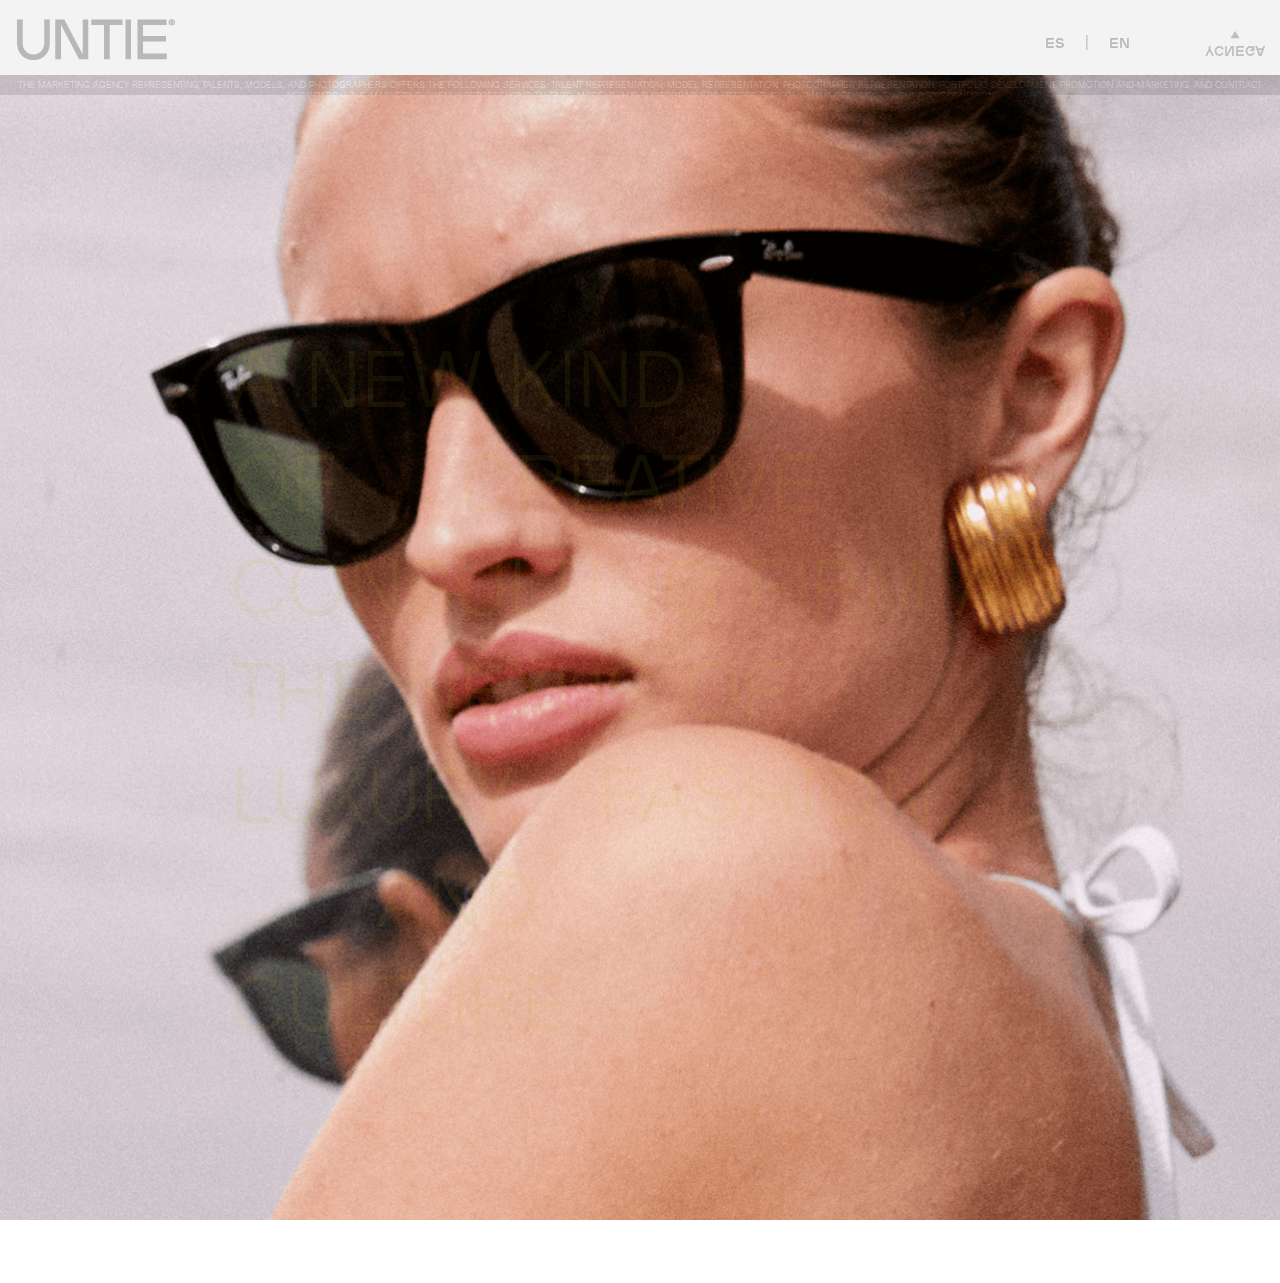
==== commit 7a221a44: "Update index.html" ====
--- a/index.html
+++ b/index.html
@@ -147,7 +147,7 @@
             representation, photographer representation, portfolio development,
             promotion and marketing, and contract negotiation. The marketing
             agency representing talents, models, and photographers offers the
-            following services: talent representation, model representation,
+            following services: talent representation
           </p>
         </div>
 
--- a/index.css
+++ b/index.css
@@ -1,18 +1,18 @@
 @font-face {
     font-family: "plaak-light";
-    src: url("Fonts/Plaak\ -\ 26-Ney-Light-205TF.ttf");
+    src: url("Plaak\ -\ 26-Ney-Light-205TF.ttf");
   }
   @font-face {
     font-family: "plaak-regular";
-    src: url("Fonts/Plaak\ -\ 36-Ney-Regular-205TF.ttf");
+    src: url("Plaak\ -\ 36-Ney-Regular-205TF.ttf");
   }
   @font-face {
     font-family: "plaak-bold";
-    src: url("Fonts/Plaak\ -\ 46-Ney-Bold-205TF.ttf");
+    src: url("Plaak\ -\ 46-Ney-Bold-205TF.ttf");
   }
   @font-face {
     font-family: "plaak-heavy";
-    src: url("Fonts/Plaak\ -\ 56-Ney-Heavy-205TF.ttf");
+    src: url("Plaak\ -\ 56-Ney-Heavy-205TF.ttf");
   }
 
 * {
@@ -273,4 +273,4 @@
     color: #cbb921;
     mix-blend-mode: exclusion;
     font-weight: 205;
-  }+  }
